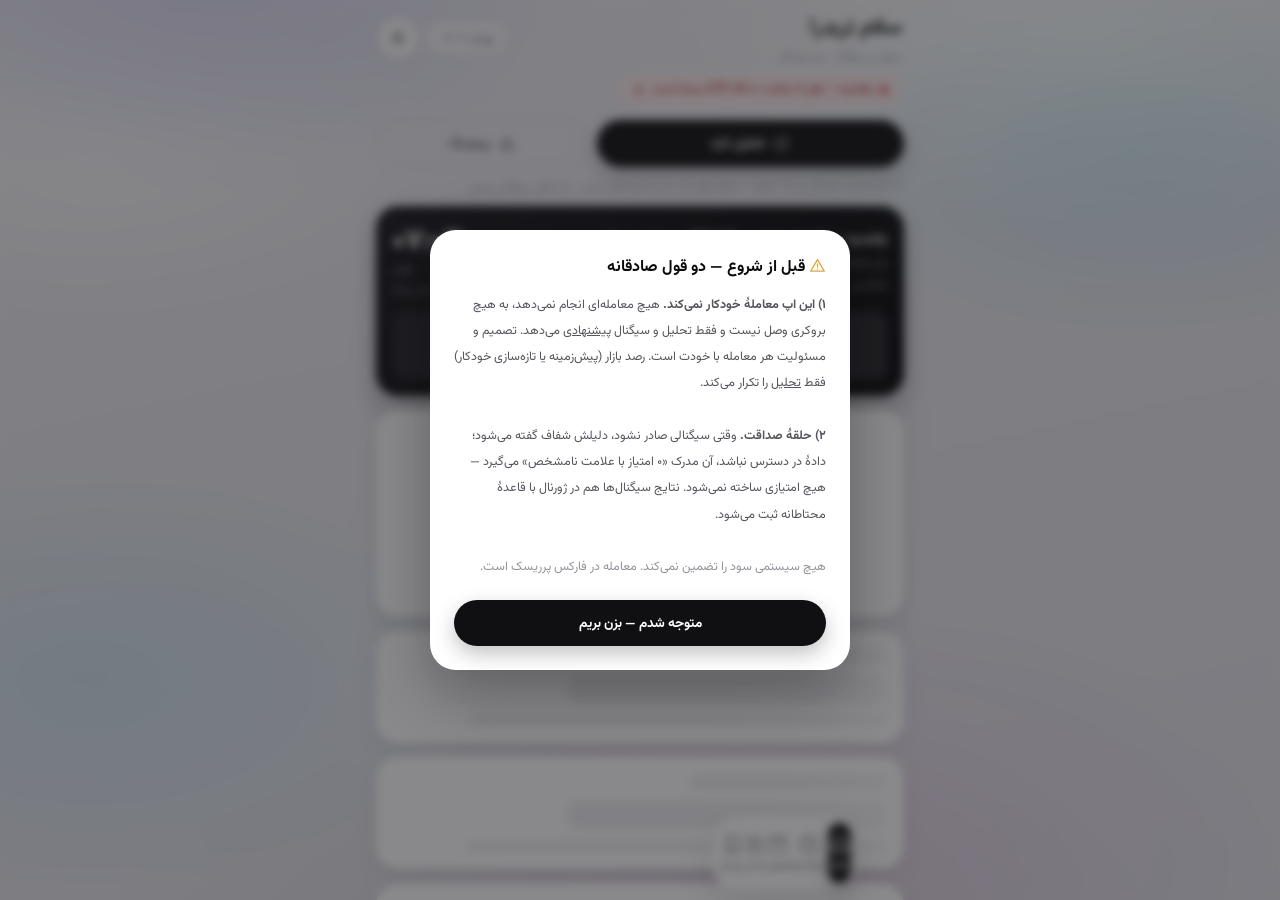
==== android/app/src/main/assets/www/index.html @ f9fab078 "Initial commit: Add all project files" ====
<!DOCTYPE html>
<html lang="fa" dir="rtl">
<head>
<meta charset="utf-8">
<meta name="viewport" content="width=device-width, initial-scale=1, maximum-scale=1, user-scalable=no, viewport-fit=cover">
<meta name="theme-color" content="#E7E7EC">
<title>ODIN ASSISTANT</title>
<link rel="stylesheet" href="style.css">
</head>
<body>

<!-- پس‌زمینهٔ گرادیان محو (مثل paintEvent دسکتاپ) -->
<div id="bg" aria-hidden="true"></div>

<!-- Splash: کارت مشکی «خوش اومدی سوشیان» -->
<div id="splash" class="hidden">
  <div class="splash-card">
    <div class="splash-logo">
      <svg viewBox="0 0 48 48" width="52" height="52" fill="none" stroke="#fff" stroke-width="2.4" stroke-linecap="round">
        <path d="M24 4v8M24 36v8M8 24H4M44 24h-4"/>
        <circle cx="24" cy="24" r="10"/>
        <path d="M24 14a10 10 0 0 1 0 20" fill="#fff" stroke="none"/>
      </svg>
    </div>
    <div class="splash-brand" dir="ltr">ODIN ASSISTANT</div>
    <div class="splash-name" id="splash-name">خوش اومدی!</div>
    <div class="splash-sub">دستیار تحلیل فارکس و طلا — بدون معاملهٔ خودکار</div>
    <!-- عدد نسخه عمداً در placeholder نیست: app.js آن را از PackageManager پر
     می‌کند. پیش‌تر «v0.19.0» هاردکد بود و اگر JS خطا می‌کرد کاربر نسخهٔ
     اشتباه می‌دید. -->
<div class="splash-ver" id="splash-ver">… · android</div>
  </div>
</div>

<div id="app" class="hidden">
  <!-- هدر -->
  <header id="hdr">
    <div class="hdr-main">
      <div>
        <div id="greet">سلام!</div>
        <!-- نام برند عمداً اینجا نیست: در Splash و «دربارهٔ ما» هست و تکرارش
       در هدر، باعث سرریز ۳۲px و دوخطی‌شدن ساعت می‌شد (v0.22.0 رفع شد). -->
        <div id="appsub">تحلیل و سیگنال · غیرخودکار</div>
      </div>
      <div class="hdr-side">
        <div id="clock" class="clock-pill">—</div>
        <button class="circle-btn" id="btn-settings" aria-label="تنظیمات">
          <svg viewBox="0 0 24 24" width="20" height="20" fill="none" stroke="currentColor" stroke-width="1.8" stroke-linecap="round">
            <circle cx="12" cy="12" r="3.2"/>
            <path d="M12 2.8v2.6M12 18.6v2.6M2.8 12h2.6M18.6 12h2.6M5.5 5.5l1.8 1.8M16.7 16.7l1.8 1.8M18.5 5.5l-1.8 1.8M7.3 16.7l-1.8 1.8"/>
          </svg>
        </button>
      </div>
    </div>
    <div id="hdr-status"></div>
  </header>

  <!-- صفحه‌ها -->
  <main id="pages">
    <section class="page" id="page-home"></section>
    <section class="page hidden" id="page-signals"></section>
    <section class="page hidden" id="page-calendar"></section>
    <section class="page hidden" id="page-news"></section>
    <section class="page hidden" id="page-journal"></section>
    <section class="page hidden" id="page-settings"></section>
    <section class="page hidden" id="page-briefing"></section>
    <section class="page hidden" id="page-about"></section>
    <section class="page hidden" id="page-chart"></section>
  </main>

  <!-- نوار تب پایین — کارت شناور سفید، تب فعال پیِل مشکی -->
  <nav id="tabbar">
    <button class="tab" data-tab="home">
      <svg viewBox="0 0 24 24" width="22" height="22" fill="none" stroke="currentColor" stroke-width="1.8" stroke-linecap="round" stroke-linejoin="round"><path d="M3.5 10.5 12 3.8l8.5 6.7V20a1 1 0 0 1-1 1h-4.6v-5.6H9.1V21H4.5a1 1 0 0 1-1-1z"/></svg>
      <span>خانه</span>
    </button>
    <button class="tab" data-tab="signals">
      <svg viewBox="0 0 24 24" width="22" height="22" fill="none" stroke="currentColor" stroke-width="1.8" stroke-linecap="round" stroke-linejoin="round"><path d="M12 3v3M12 3 5 6.5l1.7 3.4M12 3l7 3.5-1.7 3.4M5 6.5 3 17.5c0 2 4 3.5 9 3.5s9-1.5 9-3.5L19 6.5M12 7v14"/></svg>
      <span>سیگنال‌ها</span>
      <i class="badge hidden" id="badge-signals"></i>
    </button>
    <button class="tab" data-tab="calendar">
      <svg viewBox="0 0 24 24" width="22" height="22" fill="none" stroke="currentColor" stroke-width="1.8" stroke-linecap="round" stroke-linejoin="round"><rect x="3.5" y="5" width="17" height="16" rx="2.6"/><path d="M3.5 10h17M8 3v4M16 3v4"/></svg>
      <span>تقویم</span>
    </button>
    <button class="tab" data-tab="news">
      <svg viewBox="0 0 24 24" width="22" height="22" fill="none" stroke="currentColor" stroke-width="1.8" stroke-linecap="round" stroke-linejoin="round"><path d="M4 5h13a1 1 0 0 1 1 1v13a2 2 0 0 0 2 2H6a2 2 0 0 1-2-2z"/><path d="M7.5 9h6M7.5 12.5h6M7.5 16h3.5"/></svg>
      <span>اخبار</span>
      <i class="badge hidden" id="badge-news"></i>
    </button>
    <button class="tab" data-tab="journal">
      <svg viewBox="0 0 24 24" width="22" height="22" fill="none" stroke="currentColor" stroke-width="1.8" stroke-linecap="round" stroke-linejoin="round"><path d="M5 4.5A1.5 1.5 0 0 1 6.5 3H19v15H6.5A1.5 1.5 0 0 0 5 19.5z"/><path d="M5 19.5A1.5 1.5 0 0 1 6.5 18H19v3H6.5A1.5 1.5 0 0 1 5 19.5zM9 7.5h6"/></svg>
      <span>ژورنال</span>
    </button>
  </nav>
</div>

<!-- پیشرفت تحلیل -->
<div id="progress-root" class="hidden">
  <div class="progress-card">
    <div class="progress-head">
      <div class="spinner"></div>
      <div id="progress-title">در حال تحلیل...</div>
    </div>
    <div id="progress-log"></div>
    <button id="progress-close" class="btn hidden">بستن</button>
  </div>
</div>

<!-- مودال -->
<div id="modal-root" class="hidden">
  <div class="modal-card">
    <div id="modal-title"></div>
    <div id="modal-body"></div>
    <div class="modal-actions" id="modal-actions"></div>
  </div>
</div>

<!-- تست -->
<div id="toast-root" class="hidden"></div>

<!-- هستهٔ معماری پلاگین (فاز ۵) + پلاگین‌های داخلی اندروید (فاز ۶) — باید
     *پیش از همه* بار شوند: app.js/data.js قابلیت‌ها را از O.makeCaps مصرف
     می‌کنند و ساخت registry به بودنِ O.core در زمان اجرا نیاز دارد. -->
<script src="js/core.js"></script>
<script src="js/plugins.js"></script>
<script src="js/md5.js"></script>
<script src="js/fa.js"></script>
<script src="js/icons.js"></script>
<script src="js/license.js"></script>
<script src="js/config.js"></script>
<script src="js/indicators.js"></script>
<script src="js/session.js"></script>
<script src="js/technical.js"></script>
<script src="js/calendar.js"></script>
<script src="js/news.js"></script>
<script src="js/judge.js"></script>
<script src="js/strategies.js"></script>
<script src="js/journal.js"></script>
<script src="js/data.js"></script>
<script src="js/alerts.js"></script>
<script src="js/chart.js"></script>
<script src="js/sharecard.js"></script>
<script src="js/briefing.js"></script>
<!-- اجزای Aurora Glass 2.0 (پورت widgets.py دسکتاپ) — باید پیش از ui.js بار شود -->
<script src="js/components.js"></script>
<script src="js/ui.js"></script>
<script src="js/app.js"></script>
</body>
</html>
---- android/app/src/main/assets/www/style.css ----
/* ══════════════════════════════════════════════════════════════
   ODIN ASSISTANT — تم روشنِ شیشه‌ای برای موبایل · Aurora Glass 2.0

   ⚠️ این فایل با src/ui/theme.py «قرارداد پاریتی» دارد و توسط
      tests/js/smoke_theme_parity.js قفل شده است:
      هر توکنِ dataclass Theme باید اینجا با همان نامِ kebab-case و
      «همان مقدار» حاضر باشد. توکن تازه‌ای به theme.py اضافه کردی؟
      اینجا هم اضافه کن، وگرنه CI قرمز می‌شود.

   پیش‌تر همین هدر ادعا می‌کرد «دقیقاً همان توکن‌های دسکتاپ» ولی هیچ
   تستی آن را نمی‌سنجید؛ در v0.20.0 دسکتاپ ۱۲ توکن تازه گرفت و
   اندروید ۲۱ توکن عقب افتاد (و amber سه مقدار متفاوت داشت).
   حالا ادعا تست دارد.

   رنگ‌های معنایی مجاز: سبز (خرید) · قرمز (فروش/وتو) · کهربایی (رتبه/هشدار)
   رنگ برند و شفق فقط در جاهای ظریف و با آلفای پایین.
   ══════════════════════════════════════════════════════════════ */

:root {
  /* ── پس‌زمینه و شیشه ─────────────────────────────────────── */
  --bg: #E7E7EC;
  --bg-alt: #F2F2F5;
  --glass: #FFFFFF;
  --glass-alpha: 0.55;

  /* ── سطح‌ها ──────────────────────────────────────────────── */
  --card: #FFFFFF;
  --card-hover: #F7F7F9;
  --raised: #EDEDF0;
  --input-bg: #FAFAFC;
  --ink-card: #101013;
  --ink-tile: #26262B;

  /* ── مرزها ───────────────────────────────────────────────── */
  --border: #E3E3E8;
  --border-strong: #D2D2D9;
  --divider: #ECECF0;

  /* ── جوهر (متن) ──────────────────────────────────────────── */
  --text: #0B0B0C;
  --text-2: #55555E;
  --text-3: #94949C;
  --accent-ink: #0B0B0C;
  --on-ink: #FFFFFF;

  /* ── رنگ‌های معنایی ──────────────────────────────────────── */
  --green: #1F9D66;
  --green-text: #177B50;
  --green-tint: #E4F5EC;
  --red: #D64545;
  --red-text: #B23A3A;
  --red-tint: #FBEAEA;
  --amber: #E0A83C;
  --amber-tint: #FBF1DC;

  /* ── v0.20.0 — برند و شفق (Aurora) ───────────────────────── */
  --brand: #5B4BE8;
  --brand-tint: #EBE9FD;
  --aurora-indigo: #7A6CF0;
  --aurora-cyan: #46C8E8;
  --aurora-pink: #EE7BC8;

  /* ── کنسول تیره داخل کارت‌ها (لاگ/گزارش/سیگنال) ───────────── */
  --console-bg: #0E0E13;
  --console-text: #D9D9E2;
  --console-dim: #7C7C8A;
  --console-green: #5FD39A;
  --console-red: #FF8F8F;

  /* ── صفحهٔ ورود (Onboarding) ─────────────────────────────── */
  --onb-bg: #0B0B10;
  --onb-glass: #FFFFFF;

  /* ── شعاع‌ها ─────────────────────────────────────────────── */
  --radius-card: 22px;
  --radius-ctrl: 12px;
  --radius-pill: 999px;

  /* ── نام‌های کوتاهِ قدیمی — فقط alias، مقدار تازه نساز ──────
     چرا نگه داشته شدند: ده‌ها سلکتور در همین فایل و خروجی ui.js
     به اینها ارجاع می‌دهند. حذفشان یک رگرسیون بصری گسترده می‌داد؛
     پس به توکن canonical وصل می‌شوند تا هرگز واگرا نشوند.        */
  --ink: var(--ink-card);
  --r-card: var(--radius-card);
  --r-ctrl: var(--radius-ctrl);
  --r-pill: var(--radius-pill);

  /* ── مخصوص موبایل (در theme.py معادل ندارند) ─────────────── */
  --shadow: 0 8px 24px rgba(16, 16, 19, .07), 0 2px 6px rgba(16, 16, 19, .05);
  --shadow-lg: 0 16px 40px rgba(16, 16, 19, .12);
  --tab-h: 74px;
}

@font-face {
  font-family: 'Vazirmatn';
  src: url('fonts/Vazirmatn-Regular.ttf') format('truetype');
  font-weight: 400;
}
@font-face {
  font-family: 'Vazirmatn';
  src: url('fonts/Vazirmatn-Medium.ttf') format('truetype');
  font-weight: 500;
}
@font-face {
  font-family: 'Vazirmatn';
  src: url('fonts/Vazirmatn-Bold.ttf') format('truetype');
  font-weight: 700;
}

* { margin: 0; padding: 0; box-sizing: border-box; -webkit-tap-highlight-color: transparent; }

html, body { height: 100%; }

body {
  font-family: 'Vazirmatn', 'Segoe UI', Tahoma, sans-serif;
  background: var(--bg);
  color: var(--text);
  font-size: 14px;
  line-height: 1.75;
  overflow: hidden;
  user-select: none;
  -webkit-user-select: none;
}

.hidden { display: none !important; }

/* ── پس‌زمینهٔ گرادیان محو (جایگزین بلور زنده — مثل دسکتاپ) ──── */
#bg {
  position: fixed; inset: 0; z-index: 0; pointer-events: none;
  background:
    radial-gradient(48% 30% at 85% 4%, rgba(255,255,255,.85) 0%, rgba(255,255,255,0) 70%),
    radial-gradient(40% 26% at 8% 18%, rgba(255,255,255,.55) 0%, rgba(255,255,255,0) 70%),
    radial-gradient(60% 40% at 50% 105%, rgba(16,16,19,.06) 0%, rgba(16,16,19,0) 70%),
    linear-gradient(168deg, #EFEFF3 0%, #E7E7EC 46%, #E1E1E8 100%);
}

#app { position: fixed; inset: 0; z-index: 1; display: flex; flex-direction: column; }

/* ── هدر ─────────────────────────────────────────────────────── */
#hdr {
  padding: calc(10px + env(safe-area-inset-top)) 18px 8px;
  flex: 0 0 auto;
}
/* ── هدر: بودجهٔ عرض در گوشی ۳۶۰px ─────────────────────────────────────
   باگ v0.21.0 و پیش‌تر: «۱۴:۳۲ تهران» در دو خط می‌شکست.
   علت (اندازه‌گیری‌شده، نه حدس): #appsub با ۴۲ نویسه ≈ ۲۱۷px و سمت چپ
   ≈ ۱۲۹px، روی هم ۳۵۶px در فضای ۳۲۴px → ۳۲px سرریز. چون هیچ‌کدام از
   دو طرف flex-shrink مهار نشده بود، مرورگر متنِ ساعت را می‌شکست.
   سه محافظ لازم است و هر سه با هم کار می‌کنند:
     ۱) ظرف متن: flex:1 + min-width:0 (بدون min-width:0، flex آیتم
        هرگز کوچک‌تر از عرض محتوایش نمی‌شود — نکتهٔ رایج و فراموش‌شده)
     ۲) خودِ متن: nowrap + ellipsis
     ۳) قرص ساعت: nowrap + flex:0 0 auto تا هرگز جمع نشود          */
.hdr-main { display: flex; align-items: center; justify-content: space-between; gap: 10px; }
.hdr-main > div:first-child { flex: 1 1 auto; min-width: 0; }
#greet {
  font-size: 21px; font-weight: 700; letter-spacing: -.2px;
  /* نام کاربر می‌تواند هر طولی داشته باشد؛ بدون این، یک نام بلند کل هدر را
     هل می‌دهد و ساعت را دوخطی می‌کند. با ellipsis «مودبانه» کوتاه می‌شود. */
  white-space: nowrap; overflow: hidden; text-overflow: ellipsis;
}
#appsub {
  font-size: 10.5px; color: var(--text-3); font-weight: 500;
  white-space: nowrap; overflow: hidden; text-overflow: ellipsis;
}
.hdr-side { display: flex; align-items: center; gap: 8px; }
.clock-pill {
  background: rgba(255,255,255,.65);
  border: 1px solid var(--border);
  border-radius: var(--r-pill);
  padding: 5px 12px;
  font-size: 11px; font-weight: 500; color: var(--text-2);
  backdrop-filter: blur(8px); -webkit-backdrop-filter: blur(8px);
  direction: ltr; unicode-bidi: embed;
  white-space: nowrap; flex: 0 0 auto;   /* هرگز دوخطی نشود، هرگز جمع نشود */
}
.circle-btn {
  width: 40px; height: 40px; border-radius: 50%;
  background: var(--card); color: var(--text-2);
  border: 1px solid var(--border);
  display: flex; align-items: center; justify-content: center;
  cursor: pointer; transition: transform .12s, color .12s;
  box-shadow: 0 2px 8px rgba(16,16,19,.06);
}
.circle-btn:active { transform: scale(.93); color: var(--text); }

#hdr-status { margin-top: 8px; }

/* قرص وضعیت */
.status-pill {
  display: inline-flex; align-items: center; gap: 7px;
  border-radius: var(--r-pill); padding: 6px 14px;
  font-weight: 700; font-size: 12px;
  background: var(--raised); color: var(--text-2);
}
.status-pill .dot { width: 8px; height: 8px; border-radius: 50%; background: var(--text-3); flex: 0 0 auto; }
.status-pill[data-state="ok"] { background: var(--green-tint); color: var(--green-text); }
.status-pill[data-state="ok"] .dot { background: var(--green); box-shadow: 0 0 0 3px rgba(31,157,102,.18); animation: pulse 2.4s infinite; }
.status-pill[data-state="err"] { background: var(--red-tint); color: var(--red-text); }
.status-pill[data-state="err"] .dot { background: var(--red); }
.status-pill[data-state="busy"] { background: var(--ink); color: var(--on-ink); }
.status-pill[data-state="busy"] .dot { background: #fff; animation: pulse 1.2s infinite; }
@keyframes pulse { 0%,100% { opacity: 1; } 50% { opacity: .45; } }

/* ── صفحه‌ها ─────────────────────────────────────────────────── */
#pages { flex: 1 1 auto; position: relative; overflow: hidden; }
.page {
  position: absolute; inset: 0;
  overflow-y: auto; overscroll-behavior: contain;
  -webkit-overflow-scrolling: touch;
  padding: 6px 16px calc(var(--tab-h) + 26px + env(safe-area-inset-bottom));
  animation: pageIn .22s ease-out;
}
@keyframes pageIn { from { opacity: 0; transform: translateY(8px); } to { opacity: 1; transform: none; } }

.page-title { font-size: 19px; font-weight: 700; margin: 10px 2px 2px; }
.page-sub { font-size: 11px; color: var(--text-3); margin: 0 2px 14px; }

/* ── کارت‌ها ─────────────────────────────────────────────────── */
.card {
  background: rgba(255,255,255,.92);
  border: 1px solid rgba(255,255,255,.9);
  border-radius: var(--r-card);
  box-shadow: var(--shadow);
  padding: 16px;
  margin-bottom: 14px;
  backdrop-filter: blur(10px); -webkit-backdrop-filter: blur(10px);
  animation: cardIn .3s ease-out backwards;
}
.card:nth-child(2) { animation-delay: .03s; }
.card:nth-child(3) { animation-delay: .06s; }
.card:nth-child(4) { animation-delay: .09s; }
.card:nth-child(5) { animation-delay: .12s; }
@keyframes cardIn { from { opacity: 0; transform: translateY(10px) scale(.985); } to { opacity: 1; transform: none; } }

.card.ink {
  background: linear-gradient(150deg, #1A1A1F 0%, var(--ink) 55%, #0A0A0D 100%);
  color: var(--on-ink); border: none;
  box-shadow: 0 12px 30px rgba(16,16,19,.28);
}
.card-title { font-size: 14.5px; font-weight: 700; }
.card-sub { font-size: 10.5px; color: var(--text-3); font-weight: 500; }
.ink .card-sub { color: rgba(255,255,255,.55); }
.ink-title { font-size: 14px; font-weight: 700; color: var(--on-ink); }
.ink-num { font-size: 30px; font-weight: 700; color: var(--on-ink); line-height: 1.3; direction: ltr; }
.ink-cap { font-size: 10.5px; color: rgba(255,255,255,.55); }

.ink-tiles { display: flex; gap: 8px; margin-top: 10px; }
.ink-tile {
  flex: 1; background: var(--ink-tile); border-radius: 14px;
  padding: 10px 12px; text-align: center;
}
.ink-tile .t-num { font-size: 18px; font-weight: 700; color: var(--on-ink); direction: ltr; }
.ink-tile .t-cap { font-size: 10px; color: rgba(255,255,255,.5); }

.card-row { display: flex; align-items: center; justify-content: space-between; gap: 10px; }
.divider { height: 1px; background: var(--divider); margin: 12px 0; }
.hint { font-size: 10.5px; color: var(--text-3); line-height: 1.9; }

/* ── دکمه‌ها ─────────────────────────────────────────────────── */
.btn {
  border: none; cursor: pointer; font-family: inherit;
  border-radius: var(--r-pill); padding: 12px 22px;
  font-size: 13.5px; font-weight: 700; color: var(--text);
  background: var(--raised);
  transition: transform .12s, background .15s;
  display: inline-flex; align-items: center; justify-content: center; gap: 8px;
  min-height: 46px;
}
.btn:active { transform: scale(.97); }
.btn.primary {
  background: var(--ink); color: var(--on-ink);
  box-shadow: 0 8px 20px rgba(16,16,19,.25);
}
.btn.primary:disabled { background: var(--raised); color: var(--text-3); box-shadow: none; }
.btn.green { background: var(--green-tint); color: var(--green-text); }
.btn.red { background: var(--red-tint); color: var(--red-text); }
.btn.ghost { background: transparent; color: var(--text-2); border: 1.5px solid var(--border-strong); }
.btn.subtle { background: transparent; color: var(--text-3); padding: 8px 12px; min-height: 0; }
.btn.block { width: 100%; }
.btn.sm { padding: 8px 16px; font-size: 12px; min-height: 38px; }

.action-row { display: flex; gap: 10px; margin-bottom: 14px; }
.action-row .btn { flex: 1; }
.action-row .btn.primary { flex: 1.6; }

/* ── قرص‌ها و چیپ‌ها ─────────────────────────────────────────── */
.pill {
  display: inline-flex; align-items: center; gap: 5px;
  border-radius: var(--r-pill); padding: 3px 11px;
  font-size: 10.5px; font-weight: 700;
  background: var(--raised); color: var(--text-2);
  white-space: nowrap;
}
.pill.green { background: var(--green-tint); color: var(--green-text); }
.pill.red { background: var(--red-tint); color: var(--red-text); }
.pill.ink { background: var(--ink); color: var(--on-ink); }
.pill.outline { background: transparent; border: 1px solid var(--border-strong); }
.pill.on-ink { background: rgba(255,255,255,.14); color: var(--on-ink); }
.pill.on-ink.green { background: rgba(62,207,142,.22); color: #7BE0B0; }
.pill.on-ink.red { background: rgba(255,93,93,.22); color: #FF9A9A; }

.mono { direction: ltr; unicode-bidi: embed; font-variant-numeric: tabular-nums; }

/* ── کارت نماد (داشبورد) ────────────────────────────────────── */
.sym-card { padding: 14px 16px; }
.sym-head { display: flex; align-items: center; justify-content: space-between; margin-bottom: 4px; }
.sym-name { font-size: 15px; font-weight: 700; direction: ltr; }
.sym-fa { font-size: 10px; color: var(--text-3); }
.sym-price { font-size: 22px; font-weight: 700; direction: ltr; letter-spacing: -.3px; margin: 2px 0; }
.sym-meta { display: flex; gap: 6px; flex-wrap: wrap; align-items: center; }
.sym-stats { display: flex; gap: 14px; margin-top: 8px; }
.sym-stat { font-size: 10.5px; color: var(--text-3); }
.sym-stat b { color: var(--text-2); font-weight: 700; font-size: 11.5px; direction: ltr; display: inline-block; }
.spark { width: 84px; height: 34px; flex: 0 0 auto; }
.verdict-chip { font-size: 10px; padding: 3px 10px; }
.verdict-chip.buy { background: var(--green-tint); color: var(--green-text); }
.verdict-chip.sell { background: var(--red-tint); color: var(--red-text); }
.verdict-chip.wait { background: var(--raised); color: var(--text-2); }
.verdict-chip.range { background: var(--raised); color: var(--text-3); }
.verdict-chip.data { background: var(--red-tint); color: var(--red-text); }

/* ── سنجهٔ قدرت ارزها ───────────────────────────────────────── */
.str-row { display: flex; align-items: center; gap: 10px; padding: 4.5px 0; }
.str-code { width: 38px; font-size: 11.5px; font-weight: 700; color: var(--text-2); direction: ltr; text-align: center; flex: 0 0 auto; }
.str-track { flex: 1; height: 8px; background: var(--bg-alt); border-radius: 4px; position: relative; overflow: hidden; }
.str-track .mid { position: absolute; right: 50%; top: 0; bottom: 0; width: 1px; background: var(--border-strong); }
.str-fill { position: absolute; top: 0; bottom: 0; border-radius: 4px; background: var(--ink); }
.str-fill.neg { background: var(--text-3); }
.str-pct { width: 56px; font-size: 10.5px; color: var(--text-2); direction: ltr; text-align: left; flex: 0 0 auto; font-weight: 500; }

/* ── رویداد تقویم ───────────────────────────────────────────── */
.day-head {
  font-size: 12px; font-weight: 700; color: var(--text-2);
  margin: 14px 2px 8px; display: flex; align-items: center; gap: 8px;
}
.day-head::after { content: ''; flex: 1; height: 1px; background: var(--border); }
.ev-card { padding: 13px 16px; }
.ev-top { display: flex; align-items: center; justify-content: space-between; gap: 8px; }
.ev-time { font-size: 12.5px; font-weight: 700; direction: ltr; color: var(--text-2); }
.ev-title { font-size: 13px; font-weight: 700; margin: 3px 0 1px; }
.ev-title-en { font-size: 10px; color: var(--text-3); direction: ltr; text-align: right; }
.ev-meta { display: flex; gap: 6px; flex-wrap: wrap; margin-top: 7px; align-items: center; }
.ev-explain {
  margin-top: 9px; padding: 10px 12px; background: var(--bg-alt);
  border-radius: 14px; font-size: 11.5px; color: var(--text-2); line-height: 2;
}
/* .ev-explain .tip حذف شد — CSS مرده (صفر استفاده در کد) */
.countdown { font-size: 10.5px; font-weight: 700; color: var(--text-2); }

/* ── اخبار ──────────────────────────────────────────────────── */
.news-card { padding: 13px 16px; }
.news-title { font-size: 13px; font-weight: 500; line-height: 1.9; }
.news-title a { color: var(--text); text-decoration: none; }
.news-meta { display: flex; gap: 8px; align-items: center; flex-wrap: wrap; margin-top: 8px; }
.news-src { font-size: 10px; color: var(--text-3); }
.score-dots { display: inline-flex; gap: 2.5px; align-items: center; }
.score-dots i { width: 6px; height: 6px; border-radius: 50%; background: var(--border-strong); }
.score-dots i.on { background: var(--ink); }
.dir-chip {
  font-size: 10px; padding: 2px 9px; border-radius: var(--r-pill);
  background: var(--bg-alt); border: 1px solid var(--border); color: var(--text-2); font-weight: 500;
}
.kw-chip { font-size: 9.5px; padding: 2px 8px; border-radius: var(--r-pill); background: var(--raised); color: var(--text-3); }
.breaking-flag {
  display: inline-flex; align-items: center; gap: 4px;
  background: var(--red-tint); color: var(--red-text);
  font-size: 10px; font-weight: 700; padding: 2.5px 10px; border-radius: var(--r-pill);
}

/* ── سیگنال‌ها ──────────────────────────────────────────────── */
/* .sig-card پیش‌تر اینجا «overflow:hidden» داشت و در بلوک Aurora Glass 2.0
   دوباره با «overflow:visible» تعریف شد — دو تعریف متناقض برای یک سلکتور.
   تعریف مرده حذف شد؛ تنها تعریف معتبر در بخش Aurora است.            */
.sig-head { display: flex; align-items: center; justify-content: space-between; gap: 8px; }
/* .dir-pill حذف شد — CSS مرده (جایگزین شد با چیپ جهت در v0.21.0) */
/* .dir-pill.buy/.sell حذف شد — در v0.21.0 با چیپ جهت جایگزین شد */
.score-bar-wrap { margin: 12px 0 4px; }
.score-bar {
  height: 8px; background: var(--bg-alt); border-radius: 4px; position: relative; overflow: visible;
}
.score-bar .fill { position: absolute; inset: 0 auto 0 0; border-radius: 4px; background: var(--ink); transition: width .5s; }
.score-bar .thr { position: absolute; top: -4px; bottom: -4px; width: 2px; background: var(--border-strong); border-radius: 1px; }
.score-bar .thr::after { content: 'آستانه'; position: absolute; top: -16px; right: -14px; font-size: 8.5px; color: var(--text-3); }
.score-cap { display: flex; justify-content: space-between; font-size: 10px; color: var(--text-3); margin-top: 5px; }

.levels { display: flex; gap: 8px; margin: 12px 0; }
.level-box { flex: 1; background: var(--bg-alt); border-radius: 16px; padding: 10px 8px; text-align: center; }
.level-box .l-cap { font-size: 9.5px; color: var(--text-3); font-weight: 500; }
.level-box .l-val { font-size: 15px; font-weight: 700; direction: ltr; margin: 2px 0; }
/* .level-box .l-sub حذف شد — زیرعنوان کاشی در v0.21.0 به .sc-tile-sub منتقل شد */
.level-box.sl .l-val { color: var(--red-text); }
.level-box.tp .l-val { color: var(--green-text); }

.ev-row {
  display: flex; align-items: flex-start; gap: 8px;
  padding: 7.5px 2px; border-bottom: 1px solid var(--divider);
}
.ev-row:last-child { border-bottom: none; }
.ev-icon { flex: 0 0 auto; font-size: 12px; line-height: 1.9; }
.ev-label { font-size: 12px; font-weight: 700; }
.ev-pts { font-size: 10.5px; color: var(--text-3); margin-inline-start: 4px; font-weight: 500; }
.ev-detail { font-size: 10.5px; color: var(--text-2); line-height: 1.9; }
.ev-row.unavail .ev-label, .ev-row.unavail .ev-detail { opacity: .75; }

.expand-toggle {
  width: 100%; background: none; border: none; font-family: inherit;
  color: var(--text-3); font-size: 11px; font-weight: 700; cursor: pointer;
  padding: 9px 0 2px; display: flex; align-items: center; justify-content: center; gap: 5px;
}
.expand-toggle:active { color: var(--text); }
.expand-body { overflow: hidden; }
.expand-body.closed { display: none; }

.veto-row { display: flex; gap: 8px; align-items: flex-start; padding: 7px 0; }
.veto-row .v-icon { color: var(--red-text); flex: 0 0 auto; }
.veto-title { font-size: 12px; font-weight: 700; color: var(--red-text); }
.veto-detail { font-size: 10.5px; color: var(--text-2); line-height: 1.9; }

.warn-row {
  background: #FFF9E8; border: 1px solid #F3E3B3;
  border-radius: 14px; padding: 9px 12px; font-size: 11px; color: #6B5B1E;
  margin-top: 8px; line-height: 1.9;
}

.reject-why {
  background: var(--bg-alt); border-radius: 14px; padding: 10px 13px;
  font-size: 11.5px; color: var(--text-2); line-height: 2; margin-top: 9px;
}

/* ── ژورنال ─────────────────────────────────────────────────── */
.j-entry { display: flex; align-items: center; gap: 10px; padding: 10px 2px; border-bottom: 1px solid var(--divider); }
.j-entry:last-child { border-bottom: none; }
.j-sym { flex: 1; min-width: 0; }
.j-sym .s1 { font-size: 12.5px; font-weight: 700; direction: ltr; text-align: right; }
.j-sym .s2 { font-size: 10px; color: var(--text-3); }
.r-chip { font-size: 11.5px; font-weight: 700; direction: ltr; padding: 3px 10px; border-radius: var(--r-pill); }
.r-chip.win { background: var(--green-tint); color: var(--green-text); }
.r-chip.loss { background: var(--red-tint); color: var(--red-text); }
.r-chip.exp { background: var(--raised); color: var(--text-3); }

/* ⚠️ رگرسیون v0.21.0 که در همین بازبینی پیدا شد:
   .stat-defs برای «داخل کارت مشکی» ساخته شده بود (رنگ سفیدِ نیمه‌شفاف)، ولی در
   v0.21.0 کارنامه از کارت مشکی به ردیف KPI روشن منتقل شد و این توضیح هم داخل
   یک .card سفید رفت → سفید روی سفید = متن کاملاً نامرئی. هیچ تستی نگرفتشان
   چون تست کنتراست نداشتیم؛ حالا smoke_layout.js این کلاس را قفل می‌کند. */
.stat-defs { font-size: 10px; color: var(--text-3); line-height: 2; margin-top: 8px; }
.ink .stat-defs, .card.ink .stat-defs { color: rgba(255,255,255,.55); }

/* ── تنظیمات ────────────────────────────────────────────────── */
.set-row {
  display: flex; align-items: center; justify-content: space-between; gap: 12px;
  padding: 11px 2px; border-bottom: 1px solid var(--divider);
}
.set-row:last-child { border-bottom: none; }
.set-label { font-size: 12.5px; font-weight: 500; color: var(--text); }
.set-sub { font-size: 10px; color: var(--text-3); line-height: 1.8; }

.switch { position: relative; width: 46px; height: 27px; flex: 0 0 auto; cursor: pointer; }
.switch input { display: none; }
.switch .track {
  position: absolute; inset: 0; background: var(--border-strong);
  border-radius: var(--r-pill); transition: background .18s;
}
.switch .knob {
  position: absolute; top: 3px; right: 3px; width: 21px; height: 21px;
  background: #fff; border-radius: 50%; transition: transform .18s;
  box-shadow: 0 1px 4px rgba(0,0,0,.25);
}
.switch input:checked + .track { background: var(--ink); }
.switch input:checked + .track + .knob { transform: translateX(-19px); }

.stepper { display: flex; align-items: center; gap: 4px; flex: 0 0 auto; }
.stepper button {
  width: 34px; height: 34px; border-radius: 50%; border: 1px solid var(--border-strong);
  background: var(--card); font-size: 17px; font-weight: 700; color: var(--text-2);
  cursor: pointer; font-family: inherit; line-height: 1;
}
.stepper button:active { background: var(--raised); }
.stepper .val { min-width: 34px; text-align: center; font-weight: 700; font-size: 14px; }

.text-input {
  background: var(--input-bg); border: 1px solid var(--border);
  border-radius: var(--r-ctrl); padding: 10px 14px;
  font-family: inherit; font-size: 13px; color: var(--text);
  width: 100%; outline: none; user-select: text; -webkit-user-select: text;
}
.text-input:focus { border-color: var(--ink); }

.section-title {
  font-size: 11px; font-weight: 700; color: var(--text-3);
  letter-spacing: .5px; margin: 18px 4px 8px;
}

/* ── نوار تب پایین ──────────────────────────────────────────── */
#tabbar {
  position: fixed; bottom: calc(10px + env(safe-area-inset-bottom));
  right: 14px; left: 14px; z-index: 50;
  height: var(--tab-h);
  background: rgba(255,255,255,.9);
  backdrop-filter: blur(16px); -webkit-backdrop-filter: blur(16px);
  border: 1px solid rgba(255,255,255,.9);
  border-radius: 26px;
  box-shadow: var(--shadow-lg);
  display: flex; align-items: center; justify-content: space-around;
  padding: 6px;
}
.tab {
  position: relative;
  flex: 1; height: 100%;
  border: none; background: transparent; cursor: pointer;
  border-radius: 20px;
  display: flex; flex-direction: column; align-items: center; justify-content: center; gap: 3px;
  color: var(--text-3); font-family: inherit;
  transition: background .18s, color .18s, transform .12s;
}
.tab span { font-size: 10px; font-weight: 700; }
.tab:active { transform: scale(.94); }
.tab.active { background: var(--ink); color: var(--on-ink); box-shadow: 0 6px 16px rgba(16,16,19,.3); }
.tab .badge {
  position: absolute; top: 8px; left: 50%; margin-left: 6px;
  min-width: 16px; height: 16px; border-radius: 8px;
  background: var(--red); color: #fff; font-size: 9px; font-weight: 700;
  display: flex; align-items: center; justify-content: center; padding: 0 4px;
  font-style: normal;
}
.tab.active .badge { background: #fff; color: var(--red-text); }

/* ── Splash ─────────────────────────────────────────────────── */
#splash {
  position: fixed; inset: 0; z-index: 200;
  display: flex; align-items: center; justify-content: center;
  background: linear-gradient(168deg, #EFEFF3 0%, #E7E7EC 46%, #E1E1E8 100%);
  animation: splashIn .3s ease-out;
}
#splash.fade-out { animation: splashOut .45s ease-in forwards; }
@keyframes splashIn { from { opacity: 0; } }
@keyframes splashOut { to { opacity: 0; visibility: hidden; } }
.splash-card {
  background: linear-gradient(150deg, #1A1A1F 0%, var(--ink) 55%, #0A0A0D 100%);
  border-radius: 30px; padding: 42px 46px; text-align: center;
  box-shadow: 0 24px 60px rgba(16,16,19,.35);
  animation: splashCard .5s cubic-bezier(.2,.9,.3,1.2);
}
@keyframes splashCard { from { opacity: 0; transform: scale(.9) translateY(14px); } }
.splash-logo { margin-bottom: 14px; opacity: .95; }
.splash-brand {
  color: rgba(255,255,255,.65); font-size: 10.5px; font-weight: 700;
  letter-spacing: 3.5px; margin-bottom: 8px;
  animation: brandIn .7s cubic-bezier(.2,.9,.3,1.1) .25s backwards;
}
@keyframes brandIn { from { opacity: 0; letter-spacing: 10px; } }
.splash-name { color: var(--on-ink); font-size: 23px; font-weight: 700; }
.splash-sub { color: rgba(255,255,255,.6); font-size: 11.5px; margin-top: 6px; }
.splash-ver { color: rgba(255,255,255,.45); font-size: 10px; margin-top: 18px; direction: ltr; }

/* ── پیشرفت ─────────────────────────────────────────────────── */
#progress-root {
  position: fixed; inset: 0; z-index: 150;
  background: rgba(23,23,27,.45);
  backdrop-filter: blur(4px); -webkit-backdrop-filter: blur(4px);
  display: flex; align-items: center; justify-content: center; padding: 26px;
}
.progress-card {
  width: 100%; max-width: 420px;
  background: linear-gradient(150deg, #1A1A1F 0%, var(--ink) 60%, #0A0A0D 100%);
  border-radius: 26px; padding: 20px;
  box-shadow: 0 24px 60px rgba(0,0,0,.4);
  animation: cardIn .25s ease-out;
}
.progress-head { display: flex; align-items: center; gap: 12px; color: var(--on-ink); font-weight: 700; font-size: 14px; }
.spinner {
  width: 20px; height: 20px; border-radius: 50%;
  border: 2.5px solid rgba(255,255,255,.25); border-top-color: #fff;
  animation: spin .8s linear infinite; flex: 0 0 auto;
}
@keyframes spin { to { transform: rotate(360deg); } }
#progress-log {
  margin-top: 14px; max-height: 240px; overflow-y: auto;
  font-size: 11px; line-height: 2.1; color: rgba(255,255,255,.72);
  direction: rtl; text-align: right;
}
#progress-log .ln { animation: lnIn .2s ease-out; }
@keyframes lnIn { from { opacity: 0; transform: translateY(4px); } }
#progress-close { margin-top: 14px; width: 100%; background: rgba(255,255,255,.14); color: #fff; }

/* ── مودال ──────────────────────────────────────────────────── */
#modal-root {
  position: fixed; inset: 0; z-index: 180;
  background: rgba(23,23,27,.5);
  backdrop-filter: blur(5px); -webkit-backdrop-filter: blur(5px);
  display: flex; align-items: center; justify-content: center; padding: 24px;
}
.modal-card {
  width: 100%; max-width: 420px; max-height: 82vh; overflow-y: auto;
  background: var(--card); border-radius: 26px; padding: 24px;
  box-shadow: 0 24px 60px rgba(0,0,0,.3);
  animation: cardIn .25s cubic-bezier(.2,.9,.3,1.1);
}
#modal-title { font-size: 16px; font-weight: 700; margin-bottom: 10px; }
#modal-body { font-size: 12.5px; color: var(--text-2); line-height: 2.1; }
.modal-actions { display: flex; gap: 10px; margin-top: 20px; }
.modal-actions .btn { flex: 1; }

/* ── تست ────────────────────────────────────────────────────── */
#toast-root {
  position: fixed; bottom: calc(var(--tab-h) + 24px + env(safe-area-inset-bottom));
  left: 50%; transform: translateX(-50%);
  z-index: 190; max-width: 86%;
  background: var(--ink); color: var(--on-ink);
  border-radius: 16px; padding: 11px 20px;
  font-size: 12px; font-weight: 500; line-height: 1.9;
  box-shadow: 0 12px 30px rgba(16,16,19,.35);
  animation: toastIn .25s cubic-bezier(.2,.9,.3,1.2);
  text-align: center;
}
#toast-root.out { animation: toastOut .3s ease-in forwards; }
@keyframes toastIn { from { opacity: 0; transform: translateX(-50%) translateY(10px); } }
@keyframes toastOut { to { opacity: 0; transform: translateX(-50%) translateY(10px); } }

/* ── حالت خالی / اسکلت ──────────────────────────────────────── */
.empty-state { text-align: center; padding: 34px 20px; }
.empty-state .e-ico { font-size: 34px; margin-bottom: 10px; opacity: .8; }
.empty-state .e-t { font-size: 14px; font-weight: 700; }
.empty-state .e-s { font-size: 11.5px; color: var(--text-3); line-height: 2.1; margin-top: 6px; }

.skel {
  border-radius: 14px;
  background: linear-gradient(90deg, var(--raised) 25%, #F5F5F8 50%, var(--raised) 75%);
  background-size: 200% 100%;
  animation: shimmer 1.4s infinite;
}
@keyframes shimmer { to { background-position: -200% 0; } }

/* ── بریفینگ ────────────────────────────────────────────────── */
/* .brief-line حذف شد — CSS مرده (صفحهٔ بریفینگ در v0.21.0 کنسول‌کارت شد) */
/* .brief-line.head/.title حذف شد — بریفینگ در v0.21.0 کنسول‌کارت شد */

/* اسکرول‌بار نازک */
::-webkit-scrollbar { width: 0; height: 0; }

@media (min-width: 600px) {
  #hdr, .page { max-width: 560px; margin-inline: auto; width: 100%; }
  #tabbar { max-width: 560px; right: auto; left: 50%; transform: translateX(50%); }
  #toast-root { transform: translateX(-50%); }
}

/* ══════════════════════════════════════════════════════════════
   v0.13.0 — سامانهٔ آیکون SVG (جایگزین ایموجی در همهٔ بخش‌ها)
   ══════════════════════════════════════════════════════════════ */
.ico { display: inline-block; vertical-align: -0.215em; flex: 0 0 auto; }
.ico.c-green { color: var(--green); }
.ico.c-red { color: var(--red); }
.ico.c-amber { color: var(--amber); }
.ico.c-green-lt { color: #7BE0B0; }
.ico.c-red-lt { color: #FF9A9A; }

/* عنوان‌ها با آیکون هم‌تراز می‌شوند */
.page-title { display: flex; align-items: center; gap: 9px; }
.card-title, .ink-title, .section-title { display: flex; align-items: center; gap: 6px; }
.l-cap { display: flex; align-items: center; justify-content: center; gap: 4px; }
#progress-title { display: flex; align-items: center; gap: 8px; }

/* آیکون بزرگ حالت خالی */
.empty-state .e-ico { display: flex; justify-content: center; color: var(--text-3); }

/* آیکون مدرک/وتو در ستون خودشان با سرخط متن تراز شوند */
.ev-row .ev-icon { display: flex; align-items: flex-start; padding-top: 5px; }
.veto-row .v-icon { display: flex; align-items: flex-start; padding-top: 3px; }

/* ستاره‌های امتیاز سیگنال */
/* .stars-row حذف شد — CSS مرده (جایگزین شد با O.stars در v0.21.0) */
/* دکمهٔ «توقف رصد» داخل اعلان ماندگار با بقیهٔ اکشن‌ها یکی است */
.hint .ico, .card-sub .ico, .set-sub .ico, .news-src .ico { vertical-align: -0.2em; }  /* .brief-line حذف شد */

/* ── v0.16.0 دکمهٔ دایره‌ای کوچک (حذف هشدار و...) ─────────────── */
.icon-btn {
  width: 32px; height: 32px; border-radius: 50%; flex: 0 0 auto;
  border: 1px solid var(--border); background: var(--card); color: var(--text-2);
  display: flex; align-items: center; justify-content: center; cursor: pointer;
  transition: transform .12s, color .15s, background .15s;
}
.icon-btn:active { transform: scale(.9); }
/* «.arm» (حالت «مسلح» برای حذف) هیچ‌وقت از JS اضافه نمی‌شد — CSS مرده */
.icon-btn.del:hover { background: var(--red-tint); color: var(--red-text); border-color: #EBC9C9; }

/* ══════════════════════════════════════════════════════════════
   v0.14.2 — پیل تلگرام (ارتباط با سازنده) و فهرست تیم پروژه
   ══════════════════════════════════════════════════════════════ */
.tg-pill {
  display: inline-flex; align-items: center; gap: 7px; text-decoration: none;
  border-radius: var(--r-pill); padding: 8px 16px; margin-top: 12px;
  background: rgba(255,255,255,.14); color: #fff;
  border: 1px solid rgba(255,255,255,.22);
  font-size: 12.5px; font-weight: 700; cursor: pointer;
  transition: transform .12s, background .15s;
}
.tg-pill:active { transform: scale(.95); background: rgba(255,255,255,.24); }
.tg-pill.on-card {
  background: var(--raised); color: var(--text); border-color: var(--border-strong);
  padding: 5px 13px; margin-top: 0; font-size: 11px;
}
.team-row {
  display: flex; align-items: center; gap: 11px;
  padding: 11px 2px; border-bottom: 1px solid var(--divider);
}
.team-row:last-child { border-bottom: none; }
.team-ico {
  width: 38px; height: 38px; border-radius: 12px; flex: 0 0 auto;
  background: var(--raised); color: var(--text-2);
  display: flex; align-items: center; justify-content: center;
}
.team-main { flex: 1; min-width: 0; }
.team-role { font-size: 10.5px; color: var(--text-3); font-weight: 500; }
.team-name { font-size: 13px; font-weight: 700; }
.team-tg { flex: 0 0 auto; display: inline-flex; }

/* ══════════════════════════════════════════════════════════════════════
   AURORA GLASS 2.0 — پورت v0.21.0
   همتای اندرویدیِ src/ui/backdrop.py + src/ui/widgets.py (v0.20.0)
   ══════════════════════════════════════════════════════════════════════ */

/* ── ۱. شفق متحرک ──────────────────────────────────────────────────────
   سه تودهٔ رنگی با آلفای خیلی پایین که آرام جابه‌جا می‌شوند.
   فقط transform/opacity انیمیت می‌شود (نه blur، نه layout) تا روی GPU
   بماند و باتری نخورد — همان قید src/ui/backdrop.py («رندر کم‌قطع +
   بزرگ‌سازی نرم، بدون blur»).                                        */
#bg::before,
#bg::after {
  content: '';
  position: absolute;
  inset: -20% -10%;
  pointer-events: none;
  background-repeat: no-repeat;
}
#bg::before {
  background-image:
    radial-gradient(38% 26% at 22% 12%, var(--aurora-indigo) 0%, rgba(122,108,240,0) 68%),
    radial-gradient(34% 22% at 82% 26%, var(--aurora-cyan)   0%, rgba(70,200,232,0)  68%);
  opacity: .16;
  animation: aurora 34s ease-in-out infinite alternate;
  will-change: transform;
}
#bg::after {
  background-image:
    radial-gradient(42% 28% at 62% 82%, var(--aurora-pink)   0%, rgba(238,123,200,0) 70%),
    radial-gradient(36% 24% at 14% 68%, var(--aurora-cyan)   0%, rgba(70,200,232,0)  70%);
  opacity: .13;
  animation: aurora2 46s ease-in-out infinite alternate;
  will-change: transform;
}
@keyframes aurora {
  0%   { transform: translate3d(0, 0, 0) scale(1); }
  50%  { transform: translate3d(-4%, 3%, 0) scale(1.08); }
  100% { transform: translate3d(3%, -2%, 0) scale(1.03); }
}
@keyframes aurora2 {
  0%   { transform: translate3d(0, 0, 0) scale(1.04); }
  50%  { transform: translate3d(4%, -3%, 0) scale(1); }
  100% { transform: translate3d(-3%, 2%, 0) scale(1.09); }
}

/* احترام به کاربر: هم تنظیم سیستم، هم کلید «انیمیشن‌ها» داخل اپ */
@media (prefers-reduced-motion: reduce) {
  #bg::before, #bg::after { animation: none !important; }
}
body.no-anim #bg::before,
body.no-anim #bg::after { animation: none !important; }
body.no-anim .card,
body.no-anim .page,
body.no-anim .sig-card,
body.no-anim .console-card,
body.no-anim .kpi-card { animation: none !important; }

/* ── ۲. چیپ آیکون (IconChip) — پایهٔ زبان بصری نو ───────────────────────
   مربع گردِ رنگی با آیکون در مرکز؛ هیچ آیکون برهنه‌ای نمی‌ماند.          */
.icon-chip {
  flex: 0 0 auto;
  display: inline-flex; align-items: center; justify-content: center;
  border-radius: 32%;
  background: var(--ink-card);
  color: var(--on-ink);
  line-height: 0;
}
.icon-chip.tone-raised { background: var(--raised); color: var(--text-2); }
.icon-chip.tone-green  { background: var(--green-tint); color: var(--green-text); }
.icon-chip.tone-red    { background: var(--red-tint);   color: var(--red-text); }
.icon-chip.tone-amber  { background: var(--amber-tint); color: #9A7220; }
.icon-chip.tone-brand  { background: var(--brand-tint); color: var(--brand); }

/* ── ۳. چیپ قرصی (Chip) — تُن‌های معنایی ─────────────────────────────── */
.chip {
  display: inline-flex; align-items: center; gap: 5px;
  padding: 3px 10px;
  border-radius: var(--radius-pill);
  font-size: 11px; font-weight: 600; line-height: 1.55;
  background: var(--raised); color: var(--text-2);
  border: 1px solid transparent;
  white-space: nowrap;
}
.chip.tone-ink   { background: var(--ink-card); color: var(--on-ink); }
.chip.tone-green { background: var(--green-tint); color: var(--green-text); }
.chip.tone-red   { background: var(--red-tint);   color: var(--red-text); }
.chip.tone-amber { background: var(--amber-tint); color: #9A7220; }
.chip.tone-brand { background: var(--brand-tint); color: var(--brand); }
.chip.tone-outline {
  background: transparent; color: var(--text-2);
  border-color: var(--border-strong);
}

/* ── ۴. ستاره‌ها (Stars) — رتبهٔ پشتوانه ────────────────────────────── */
.stars { display: inline-flex; align-items: center; gap: 2px; direction: ltr; line-height: 0; }
.stars .ico-wrap { display: inline-flex; line-height: 0; }
.stars .ico-wrap.on  { color: var(--amber); }
.stars .ico-wrap.off { color: var(--border-strong); }
/* .stars-row حذف شد — در v0.21.0 با O.stars جایگزین شد */

/* ── ۵. سربرگ بخش (SectionHeader) ────────────────────────────────────── */
.section-header {
  display: flex; align-items: flex-start; gap: 12px;
  margin: 2px 0 14px;
}
.section-header .sh-main { flex: 1; min-width: 0; }
.section-header .sh-title {
  font-size: 17px; font-weight: 800; color: var(--text); letter-spacing: -.2px;
}
.section-header .sh-sub {
  font-size: 11.5px; color: var(--text-2); line-height: 1.75; margin-top: 3px;
}
.section-header .sh-trail { flex: 0 0 auto; align-self: center; }

/* ── ۶. کلید چندحالته (SegmentedControl) ─────────────────────────────── */
.segmented {
  display: inline-flex; gap: 2px; padding: 4px;
  background: var(--raised);
  border-radius: var(--radius-pill);
  border: 1px solid var(--border);
}
.segmented button {
  border: 0; background: transparent; cursor: pointer;
  padding: 6px 15px; border-radius: var(--radius-pill);
  font-family: inherit; font-size: 11.5px; font-weight: 700;
  color: var(--text-2);
  transition: background .18s ease, color .18s ease;
}
.segmented button.on {
  background: var(--ink-card); color: var(--on-ink);
  box-shadow: 0 2px 8px rgba(16,16,19,.18);
}

/* ── ۷. کنسول‌کارت (ConsoleCard) — «ترمینال پریمیوم» ───────────────────
   سربرگ روشن (چیپ + عنوان + قرص زمان + کپی) روی بدنهٔ تیره.            */
.console-card {
  background: rgba(255,255,255,.92);
  border: 1px solid rgba(255,255,255,.9);
  border-radius: var(--radius-card);
  box-shadow: var(--shadow);
  margin-bottom: 14px;
  overflow: hidden;
  animation: cardIn .3s ease-out backwards;
}
.console-card .cc-head {
  display: flex; align-items: center; gap: 10px;
  padding: 12px 14px;
  border-bottom: 1px solid var(--divider);
}
.console-card .cc-titles { flex: 1; min-width: 0; }
.console-card .cc-title {
  font-size: 13px; font-weight: 800; color: var(--text);
  white-space: nowrap; overflow: hidden; text-overflow: ellipsis;
}
.console-card .cc-sub {
  font-size: 10.5px; color: var(--text-3); margin-top: 1px;
  white-space: nowrap; overflow: hidden; text-overflow: ellipsis;
}
.console-card .cc-stamp {
  flex: 0 0 auto;
  font-size: 10px; font-weight: 600; color: var(--text-3);
  background: var(--raised); border-radius: var(--radius-pill);
  padding: 3px 9px; direction: ltr; font-variant-numeric: tabular-nums;
}
.console-card .cc-copy {
  flex: 0 0 auto; width: 32px; height: 32px; border-radius: 50%;
  border: 1px solid var(--border); background: var(--input-bg);
  color: var(--text-2); cursor: pointer;
  display: inline-flex; align-items: center; justify-content: center;
  transition: background .15s ease, color .15s ease;
}
.console-card .cc-copy.done { color: var(--green-text); background: var(--green-tint); border-color: transparent; }
.console-card .cc-body {
  background: var(--console-bg);
  color: var(--console-text);
  padding: 14px;
  font-family: Vazirmatn, Consolas, "Courier New", monospace;
  font-size: 12px; line-height: 1.75;
  direction: rtl; text-align: right;
  max-height: 46vh; overflow: auto;
  white-space: pre-wrap; word-break: break-word;
  -webkit-overflow-scrolling: touch;
}
.console-card .cc-body .cd { color: var(--console-dim); }
.console-card .cc-body .cg { color: var(--console-green); font-weight: 700; }
.console-card .cc-body .cr { color: var(--console-red); font-weight: 600; }
.console-card .cc-body .cb { color: var(--brand); font-weight: 700; }
.console-card .cc-body .cw { color: var(--console-text); font-weight: 600; }
.console-card .cc-empty {
  padding: 26px 14px; text-align: center;
  color: var(--console-dim); font-size: 11.5px;
  background: var(--console-bg);
}

/* ── ۸. کارت شاخص (KpiCard) ──────────────────────────────────────────── */
.kpi-row {
  display: grid; grid-template-columns: repeat(2, minmax(0, 1fr));
  gap: 10px; margin-bottom: 14px;
}
.kpi-card {
  display: flex; align-items: center; gap: 10px;
  background: rgba(255,255,255,.92);
  border: 1px solid var(--border);
  border-radius: 18px;
  box-shadow: var(--shadow);
  padding: 11px 12px;
  animation: cardIn .3s ease-out backwards;
}
.kpi-card .kv-main { flex: 1; min-width: 0; }
.kpi-card .kv-val {
  font-size: 19px; font-weight: 800; color: var(--text);
  line-height: 1.2; letter-spacing: -.4px;
  font-variant-numeric: tabular-nums;
  white-space: nowrap; overflow: hidden; text-overflow: ellipsis;
}
.kpi-card .kv-val.tone-green { color: var(--green-text); }
.kpi-card .kv-val.tone-red   { color: var(--red-text); }
.kpi-card .kv-val.tone-amber { color: #9A7220; }
.kpi-card .kv-val.tone-brand { color: var(--brand); }
.kpi-card .kv-lab {
  font-size: 10.5px; color: var(--text-3); font-weight: 600; margin-top: 2px;
  white-space: nowrap; overflow: hidden; text-overflow: ellipsis;
}

/* ── ۹. کارت سیگنال ساختاریافته (SignalCard) ──────────────────────────
   همان زبان بصری SignalCard دسکتاپ و کارت اشتراک.                     */
.sig-card {
  background: rgba(255,255,255,.94);
  border: 1px solid var(--border);
  border-radius: 20px;
  box-shadow: var(--shadow);
  padding: 15px;
  margin-bottom: 14px;
  overflow: visible;
  animation: cardIn .3s ease-out backwards;
}
.sig-card .sc-row { display: flex; align-items: center; gap: 7px; flex-wrap: wrap; }
.sig-card .sc-row + .sc-row { margin-top: 9px; }
.sig-card .sc-grow { flex: 1; }
.sig-card .sc-pair {
  font-size: 20px; font-weight: 800; color: var(--text);
  letter-spacing: -.3px; direction: ltr; display: inline-block;
}
.sig-card .sc-faname { font-size: 11px; color: var(--text-3); font-weight: 600; }
.sig-card .sc-tiles {
  display: grid; grid-template-columns: repeat(3, minmax(0, 1fr));
  gap: 8px; margin-top: 12px;
}
.sig-card .sc-tile {
  background: var(--raised); border-radius: 14px; padding: 9px 11px;
}
.sig-card .sc-tile-cap { font-size: 10px; color: var(--text-3); font-weight: 700; }
.sig-card .sc-tile-val {
  font-size: 14.5px; font-weight: 800; color: var(--text); margin-top: 2px;
  direction: ltr; text-align: right; font-variant-numeric: tabular-nums;
}
.sig-card .sc-tile-sub {
  font-size: 9.5px; color: var(--text-3); margin-top: 2px; text-align: right;
  white-space: nowrap; overflow: hidden; text-overflow: ellipsis;
}
.sig-card .sc-tile-val.tone-red   { color: var(--red-text); }
.sig-card .sc-tile-val.tone-green { color: var(--green-text); }
.sig-card .sc-reasons-cap {
  font-size: 12.5px; font-weight: 800; color: var(--text);
  margin: 14px 0 7px;
}
.sig-card .sc-reason {
  display: flex; align-items: flex-start; gap: 9px;
  background: var(--input-bg);
  border: 1px solid var(--divider);
  border-radius: 13px; padding: 8px 10px; margin-bottom: 6px;
}
.sig-card .sc-reason-txt {
  flex: 1; min-width: 0;
  font-size: 11.5px; line-height: 1.7; color: var(--text);
}
.sig-card .sc-reason-txt b { font-weight: 700; }
.sig-card .sc-reason-pts { flex: 0 0 auto; }
/* .sc-acts و .sc-full در v0.21.0 تعریف شدند ولی هرگز استفاده نشدند — حذف */

/* ══════════════════════════════════════════════════════════════════════
   v0.22.0 — محافظِ سرریز متن (Layout overflow guards)

   چرا این بلوک وجود دارد: در گوشی ۳۶۰px عرض مفیدِ داخل کارت فقط ۲۹۲px است.
   اندازه‌گیری نشان داد «.j-sym .s2» (سطر جزئیات ژورنال: ورود/SL/TP/زمان)
   ۲۳۱px در ظرف ۲۲۲px است و بی‌محافظ می‌شکست؛ «.cc-stamp» هم لبِ مرز بود.
   قاعدهٔ کلی این بلوک: هر عنصری که «یک مقدار کوتاه» دارد nowrap می‌گیرد
   (شکستنش بی‌معناست)، و هر عنصری که «متن بلندِ توضیحی» دارد clamp می‌گیرد
   (تا ارتفاع ردیف‌ها در فهرست‌ها قابل پیش‌بینی بماند).
   ══════════════════════════════════════════════════════════════════════ */

/* مقدارهای کوتاه: هرگز نشکنند */
.ev-time, .countdown, .r-chip, .sc-tile-val, .sc-tile-cap,
.ev-pts, .chip, .pill, .cc-stamp { white-space: nowrap; }

/* مهر زمانِ کنسول‌کارت: تاریخ شمسی کامل طولانی است؛ سقف عرض + ellipsis */
.cc-stamp { max-width: 150px; overflow: hidden; text-overflow: ellipsis; }

/* ردیف ژورنال: سطر اول یک‌خطی، سطر جزئیات حداکثر دو خط با ellipsis.
   -webkit-line-clamp در WebView اندروید پشتیبانی می‌شود (Chromium). */
.j-sym .s1 {
  white-space: nowrap; overflow: hidden; text-overflow: ellipsis;
}
.j-sym .s2 {
  display: -webkit-box;
  -webkit-box-orient: vertical;
  -webkit-line-clamp: 2;
  line-clamp: 2;
  overflow: hidden;
}

/* عنوان کارت/صفحه: اگر نام نماد یا عنوان خبر بلند بود، نشکند */
.cc-title, .sh-title { white-space: nowrap; overflow: hidden; text-overflow: ellipsis; }

/* ══════════════════════════════════════════════════════════════════════
   صفحهٔ ورود جوهری — «حذف شد» در v0.24.0

   این بلوک در v0.23.0 اضافه شد (پورت src/ui/onboarding.py دسکتاپ: overlay
   تمام‌صفحهٔ جوهری با شفق، چیپ‌های شیشه‌ای، گام‌ها و لرزش خطا). مالک ظاهرش را
   نپسندید و جریان مودال‌محورِ قبلی برگردانده شد، پس ~۲۲۰ خط CSS آن هم رفت.

   ⚠️ توکن‌های --onb-bg و --onb-glass در :root عمداً «نگه داشته» شدند:
      آن‌ها بخشی از قرارداد پاریتی با src/ui/theme.py هستند و حذفشان
      smoke_theme_parity.js را قرمز می‌کند (و تم اندروید را از دسکتاپ
      واگرا). یعنی الان «حاضر ولی بلااستفاده»‌اند — که یک بدهیِ مستند است،
      نه فراموش‌شدگی. اگر روزی صفحهٔ ورود دوباره طراحی شد، آماده‌اند.
      نگهبان: گروه ۶ smoke_theme_parity.js حضورشان را در :root چک می‌کند.
   ══════════════════════════════════════════════════════════════════════ */
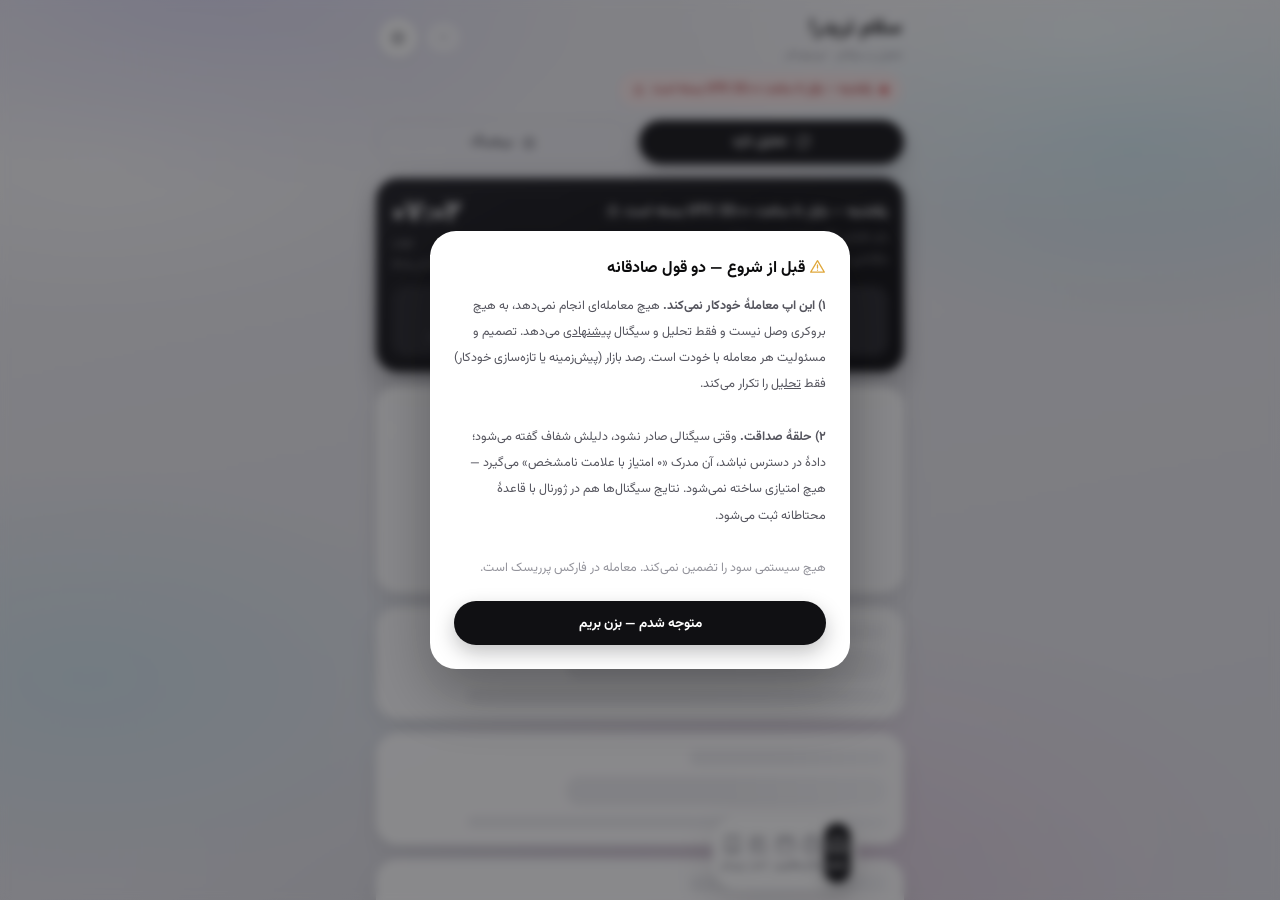
==== commit ce023a04: "Unify ODIN brand mark and monochrome brand tokens" ====
--- a/android/app/src/main/assets/www/index.html
+++ b/android/app/src/main/assets/www/index.html
@@ -16,10 +16,9 @@
 <div id="splash" class="hidden">
   <div class="splash-card">
     <div class="splash-logo">
-      <svg viewBox="0 0 48 48" width="52" height="52" fill="none" stroke="#fff" stroke-width="2.4" stroke-linecap="round">
-        <path d="M24 4v8M24 36v8M8 24H4M44 24h-4"/>
-        <circle cx="24" cy="24" r="10"/>
-        <path d="M24 14a10 10 0 0 1 0 20" fill="#fff" stroke="none"/>
+      <svg viewBox="0 0 48 48" width="52" height="52" fill="none" stroke="#F2F5F9" stroke-width="3.2" stroke-linecap="round" aria-hidden="true">
+        <circle cx="24" cy="24" r="14"/>
+        <path d="M7 41 41 7"/>
       </svg>
     </div>
     <div class="splash-brand" dir="ltr">ODIN ASSISTANT</div>
--- a/android/app/src/main/assets/www/style.css
+++ b/android/app/src/main/assets/www/style.css
@@ -54,8 +54,8 @@
   --amber-tint: #FBF1DC;
 
   /* ── v0.20.0 — برند و شفق (Aurora) ───────────────────────── */
-  --brand: #5B4BE8;
-  --brand-tint: #EBE9FD;
+  --brand: #101013;
+  --brand-tint: #EDEDF0;
   --aurora-indigo: #7A6CF0;
   --aurora-cyan: #46C8E8;
   --aurora-pink: #EE7BC8;
@@ -255,17 +255,17 @@
 
 .card-row { display: flex; align-items: center; justify-content: space-between; gap: 10px; }
 .divider { height: 1px; background: var(--divider); margin: 12px 0; }
-.hint { font-size: 10.5px; color: var(--text-3); line-height: 1.9; }
+.hint { font-size: 10.5px; color: var(--text-3); line-height: 1.8; }
 
 /* ── دکمه‌ها ─────────────────────────────────────────────────── */
 .btn {
   border: none; cursor: pointer; font-family: inherit;
-  border-radius: var(--r-pill); padding: 12px 22px;
+  border-radius: var(--r-pill); padding: 10px 16px;
   font-size: 13.5px; font-weight: 700; color: var(--text);
   background: var(--raised);
   transition: transform .12s, background .15s;
   display: inline-flex; align-items: center; justify-content: center; gap: 8px;
-  min-height: 46px;
+  min-height: 44px;
 }
 .btn:active { transform: scale(.97); }
 .btn.primary {
@@ -276,11 +276,11 @@
 .btn.green { background: var(--green-tint); color: var(--green-text); }
 .btn.red { background: var(--red-tint); color: var(--red-text); }
 .btn.ghost { background: transparent; color: var(--text-2); border: 1.5px solid var(--border-strong); }
-.btn.subtle { background: transparent; color: var(--text-3); padding: 8px 12px; min-height: 0; }
+.btn.subtle { background: transparent; color: var(--text-3); padding: 8px 12px; min-height: 40px; }
 .btn.block { width: 100%; }
-.btn.sm { padding: 8px 16px; font-size: 12px; min-height: 38px; }
-
-.action-row { display: flex; gap: 10px; margin-bottom: 14px; }
+.btn.sm { padding: 8px 16px; font-size: 12px; min-height: 40px; }
+
+.action-row { display: flex; gap: 8px; margin-bottom: 14px; }
 .action-row .btn { flex: 1; }
 .action-row .btn.primary { flex: 1.6; }
 
@@ -514,7 +514,7 @@
   color: var(--text-3); font-family: inherit;
   transition: background .18s, color .18s, transform .12s;
 }
-.tab span { font-size: 10px; font-weight: 700; }
+.tab span { font-size: clamp(9px, 2.6vw, 10px); font-weight: 700; }
 .tab:active { transform: scale(.94); }
 .tab.active { background: var(--ink); color: var(--on-ink); box-shadow: 0 6px 16px rgba(16,16,19,.3); }
 .tab .badge {
@@ -1043,3 +1043,117 @@
       نه فراموش‌شدگی. اگر روزی صفحهٔ ورود دوباره طراحی شد، آماده‌اند.
       نگهبان: گروه ۶ smoke_theme_parity.js حضورشان را در :root چک می‌کند.
    ══════════════════════════════════════════════════════════════════════ */
+
+
+/* ══════════════════════════════════════════════════════════════════════
+   v1.0.1 — پولیش سراسری UI/UX
+   هدف: کنترل ارتفاع دکمه‌ها، جلوگیری از شکست نامناسب متن، بهبود خوانایی،
+   فوکوس صفحه‌کلید و حفظ چیدمان در نمایشگرهای کوچک؛ بدون تغییر توکن‌های تم.
+   ══════════════════════════════════════════════════════════════════════ */
+
+/* کنترل‌های تعاملی: ارتفاع قابل پیش‌بینی و متن متوازن */
+.btn {
+  min-width: 0;
+  max-width: 100%;
+  line-height: 1.45;
+  text-wrap: balance;
+}
+
+/* ردیف عملیات به‌جای فشرده‌کردن و شکستن متن، در عرض کم بازچینی می‌شود */
+.action-row {
+  align-items: stretch;
+  flex-wrap: wrap;
+  gap: 8px;
+}
+.action-row .btn {
+  flex: 1 1 140px;
+  min-width: 0;
+  white-space: nowrap;
+  padding-inline: 12px;
+}
+.action-row .btn.primary { flex: 1 1 150px; }
+
+/* کنترل‌های چندحالته و تب‌ها باید در همهٔ عرض‌ها قابل لمس بمانند */
+.segmented { max-width: 100%; flex-wrap: wrap; }
+.segmented button {
+  min-width: 44px;
+  min-height: 40px;
+  white-space: nowrap;
+  padding-inline: clamp(8px, 2.5vw, 15px);
+}
+.tab { min-width: 0; min-height: 44px; }
+.tab span { white-space: nowrap; }
+
+/* آیتم‌های flex اجازه دارند کوچک شوند، بدون آن‌که کل ردیف را هل بدهند */
+.card-row > :first-child,
+.sym-head > :first-child,
+.ev-top > :first-child,
+.console-card .cc-titles,
+.section-header .sh-main {
+  min-width: 0;
+}
+
+/* متن‌های فرعی در صفحه‌های مختلف حداقل خوانایی یکسانی دارند */
+.page-sub,
+.card-sub,
+.hint,
+.sym-fa,
+.sym-stat,
+.ink-cap,
+.ink-tile .t-cap,
+.ev-title-en,
+.kpi-card .kv-lab,
+.console-card .cc-sub {
+  font-size: 11px;
+}
+.page-sub, .card-sub, .sym-fa, .sym-stat, .ink-cap,
+.ink-tile .t-cap, .ev-title-en, .kpi-card .kv-lab,
+.console-card .cc-sub {
+  overflow-wrap: anywhere;
+}
+
+/* فوکوس واضح برای صفحه‌کلید و سوئیچ‌های دسترس‌پذیری */
+button:focus-visible,
+a:focus-visible,
+input:focus-visible,
+select:focus-visible,
+textarea:focus-visible,
+[role="button"]:focus-visible {
+  outline: 2px solid var(--brand);
+  outline-offset: 3px;
+}
+button:disabled,
+.btn:disabled {
+  cursor: not-allowed;
+  transform: none;
+}
+button:disabled:not(.tab),
+.btn:disabled {
+  opacity: .72;
+}
+
+/* عرض‌های کوچک: دکمه‌ها تمام‌عرض می‌شوند تا متن به دو خط فشرده نشود */
+@media (max-width: 360px) {
+  .page { padding-inline: 12px; }
+  #pages .card { padding: 14px; }
+  .action-row { flex-direction: column; }
+  .action-row .btn,
+  .action-row .btn.primary {
+    flex: 1 1 auto;
+    width: 100%;
+    white-space: nowrap;
+  }
+  .sig-card .sc-tiles { gap: 6px; }
+  .sig-card .sc-tile { padding: 8px 7px; }
+  .sig-card .sc-tile-val { font-size: 13px; }
+}
+
+/* کاهش حرکت برای کاربرانی که این ترجیح را در سیستم فعال کرده‌اند */
+@media (prefers-reduced-motion: reduce) {
+  *, *::before, *::after {
+    scroll-behavior: auto !important;
+    animation-duration: .01ms !important;
+    animation-iteration-count: 1 !important;
+    transition-duration: .01ms !important;
+  }
+}
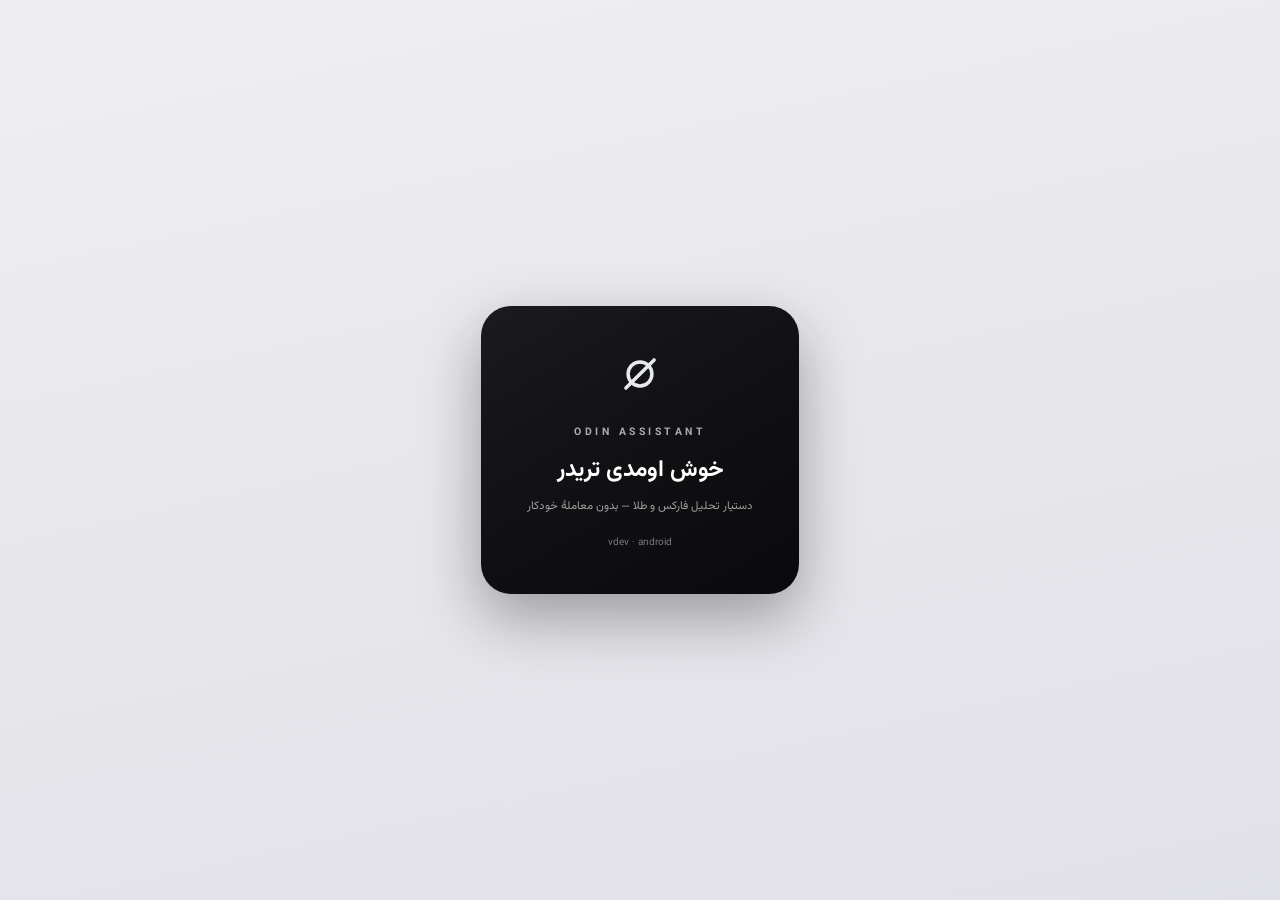
==== commit 86f21e3b: "Align all ODIN Ø mark proportions across platforms" ====
--- a/android/app/src/main/assets/www/index.html
+++ b/android/app/src/main/assets/www/index.html
@@ -17,8 +17,8 @@
   <div class="splash-card">
     <div class="splash-logo">
       <svg viewBox="0 0 48 48" width="52" height="52" fill="none" stroke="#F2F5F9" stroke-width="3.2" stroke-linecap="round" aria-hidden="true">
-        <circle cx="24" cy="24" r="14"/>
-        <path d="M7 41 41 7"/>
+        <circle cx="24" cy="24" r="11"/>
+        <path d="M11 37 37 11"/>
       </svg>
     </div>
     <div class="splash-brand" dir="ltr">ODIN ASSISTANT</div>
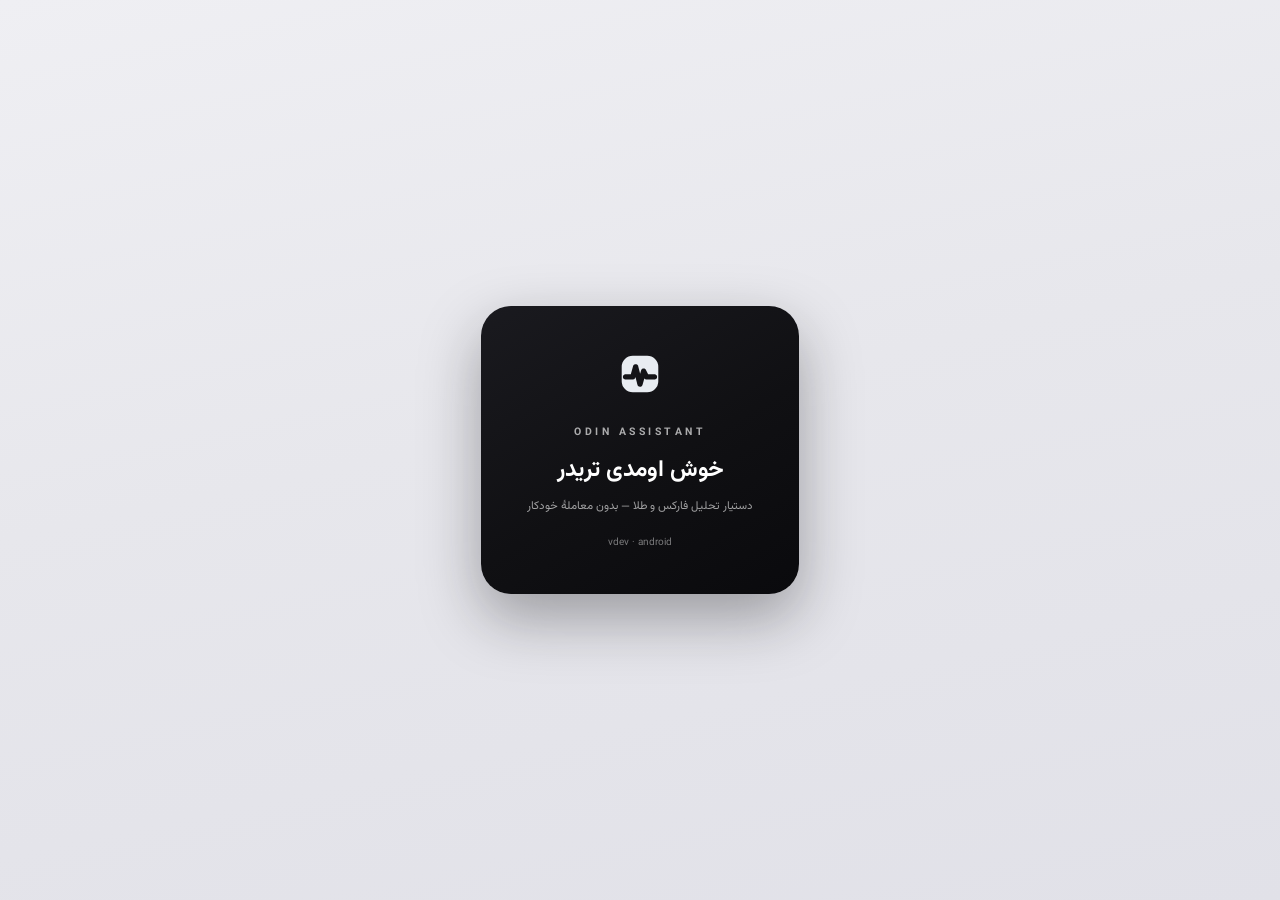
==== commit b0f35213: "1.3.0: نشان «پالسِ منفی» در کل سیستم و برنامه نشان تازه: اسکوئرکلِ روشن با خطِ ضربانِ بریده‌شده (حفر" ====
--- a/android/app/src/main/assets/www/index.html
+++ b/android/app/src/main/assets/www/index.html
@@ -4,6 +4,14 @@
 <meta charset="utf-8">
 <meta name="viewport" content="width=device-width, initial-scale=1, maximum-scale=1, user-scalable=no, viewport-fit=cover">
 <meta name="theme-color" content="#E7E7EC">
+<!-- باز نگه‌داشتن هر ارتباط خروجی از صفحه: اپ فقط فایل‌های محلی خودش را
+     می‌خواند (file://) و هیچ اسکریپت/فریم/بیرونی لازم ندارد. این CSP یک
+     لایهٔ دفاعی است، نه جایگزینِ اسکریپت‌های اعلامی.
+     style-src عمداً 'unsafe-inline' دارد: ۱۲۷ style attribute در رشته‌های
+     innerHTML استفاده می‌شود؛ حذف آن چیدمان را می‌شکند. script-src همچنان
+     بدون unsafe-inline/unsafe-eval است. -->
+<meta http-equiv="Content-Security-Policy"
+      content="default-src 'none'; script-src 'self'; style-src 'self' 'unsafe-inline'; img-src 'self' data:; font-src 'self'; connect-src 'self'; form-action 'none'; base-uri 'none'; frame-ancestors 'none'">
 <title>ODIN ASSISTANT</title>
 <link rel="stylesheet" href="style.css">
 </head>
@@ -16,9 +24,8 @@
 <div id="splash" class="hidden">
   <div class="splash-card">
     <div class="splash-logo">
-      <svg viewBox="0 0 48 48" width="52" height="52" fill="none" stroke="#F2F5F9" stroke-width="3.2" stroke-linecap="round" aria-hidden="true">
-        <circle cx="24" cy="24" r="11"/>
-        <path d="M11 37 37 11"/>
+      <svg viewBox="0 0 48 48" width="52" height="52" aria-hidden="true">
+        <g transform="scale(0.4444)"><path d="M39.0 16.0H69.0A23 23 0 0 1 92.0 39.0V69.0A23 23 0 0 1 69.0 92.0H39.0A23 23 0 0 1 16.0 69.0V39.0A23 23 0 0 1 39.0 16.0Z M39.0 65.5 L40.0 65.4 L41.0 65.1 L41.9 64.7 L42.7 64.1 L43.4 63.3 L43.9 62.5 L44.3 61.5 L44.6 60.3 L48.7 76.3 L49.0 77.4 L49.6 78.3 L50.4 79.1 L51.3 79.8 L52.3 80.2 L53.4 80.5 L54.5 80.5 L55.6 80.3 L56.6 79.8 L57.5 79.2 L58.3 78.4 L58.9 77.5 L59.3 76.5 L63.0 63.1 L63.1 63.3 L63.8 64.1 L64.6 64.7 L65.5 65.1 L66.5 65.4 L67.5 65.5 L84.0 65.5 L85.1 65.4 L86.1 65.1 L87.1 64.6 L87.9 63.9 L88.6 63.1 L89.1 62.1 L89.4 61.1 L89.5 60.0 L89.4 58.9 L89.1 57.9 L88.6 56.9 L87.9 56.1 L87.1 55.4 L86.1 54.9 L85.1 54.6 L84.0 54.5 L70.9 54.5 L66.4 45.5 L65.8 44.6 L65.1 43.8 L64.2 43.2 L63.2 42.8 L62.1 42.5 L61.0 42.5 L59.9 42.7 L58.9 43.2 L58.0 43.8 L57.2 44.6 L56.6 45.5 L56.2 46.5 L54.3 53.4 L50.3 37.7 L50.0 36.6 L49.4 35.7 L48.6 34.9 L47.7 34.2 L46.7 33.8 L45.6 33.5 L44.5 33.5 L43.5 33.7 L42.4 34.1 L41.5 34.8 L40.7 35.5 L40.1 36.5 L39.7 37.5 L34.9 54.5 L24.0 54.5 L22.9 54.6 L21.9 54.9 L20.9 55.4 L20.1 56.1 L19.4 56.9 L18.9 57.9 L18.6 58.9 L18.5 60.0 L18.6 61.1 L18.9 62.1 L19.4 63.1 L20.1 63.9 L20.9 64.6 L21.9 65.1 L22.9 65.4 L24.0 65.5 L39.0 65.5 Z" fill="#F4F8FD" fill-rule="evenodd"/></g>
       </svg>
     </div>
     <div class="splash-brand" dir="ltr">ODIN ASSISTANT</div>
@@ -126,6 +133,7 @@
 <script src="js/md5.js"></script>
 <script src="js/fa.js"></script>
 <script src="js/icons.js"></script>
+<script src="js/nacl.js"></script>
 <script src="js/license.js"></script>
 <script src="js/config.js"></script>
 <script src="js/indicators.js"></script>
@@ -134,7 +142,6 @@
 <script src="js/calendar.js"></script>
 <script src="js/news.js"></script>
 <script src="js/judge.js"></script>
-<script src="js/strategies.js"></script>
 <script src="js/journal.js"></script>
 <script src="js/data.js"></script>
 <script src="js/alerts.js"></script>
